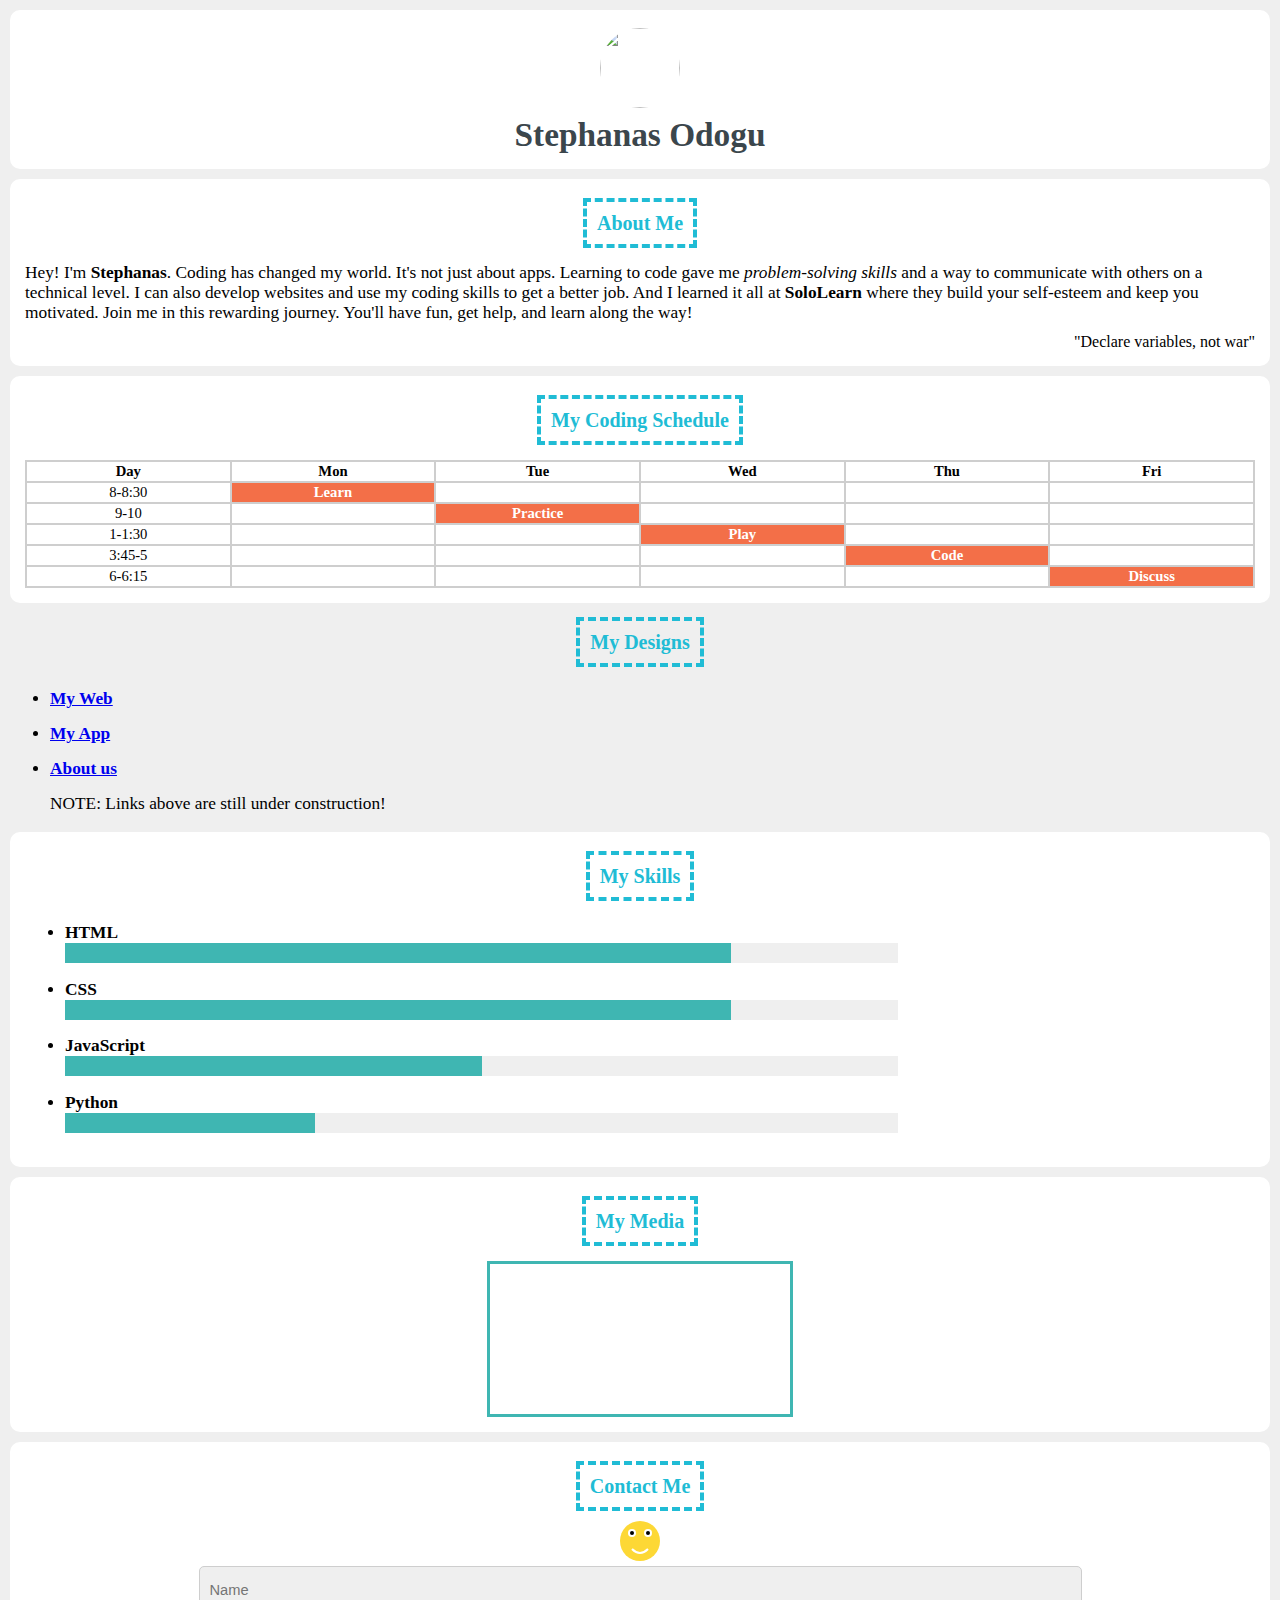
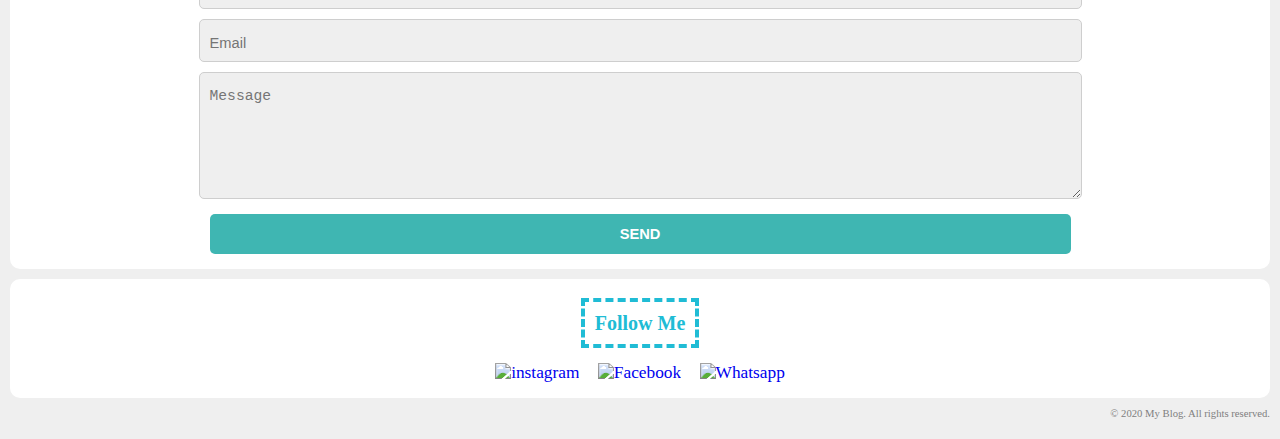
==== index.html @ 6859379a "First modification" ====
<!DOCTYPE html>
<html lang="en">
    <head>
        <title>My Blog</title>
        <link href="indexcss.css" rel="stylesheet">
    </head>
    
    <body>
        <!-- header start -->
        <div id="header" class="section">
            <img alt="" class="img-circle" src="stephanas1.jpg">
            <p>Stephanas Odogu</p>
        </div>
        <!-- header end -->
        
        <!-- About Me section start -->
        <div class="section">
            <h1><span>About Me</span></h1>
            <p>
                Hey! I'm <strong>Stephanas</strong>. Coding has changed my world. It's not just about apps. Learning to code gave me <i>problem-solving skills</i> and a way to communicate with others on a technical level. I can also develop websites and use my coding skills to get a better job. And I learned it all at <strong>SoloLearn</strong> where they build your self-esteem and keep you motivated. Join me in this rewarding journey. You'll have fun, get help, and learn along the way!
            </p>
            <p class="quote">"Declare variables, not war"</p>
        </div>
        <!-- About Me section end -->
        
        <!-- My Schedule section start -->
        <div class="section">
            <h1><span>My Coding Schedule</span></h1>
            <table>
                <tr>
                    <th>Day</th>
                    <th>Mon</th>
                    <th>Tue</th>
                    <th>Wed</th>
                    <th>Thu</th>
                    <th>Fri</th>
                </tr>
                <tr>
                    <td>8-8:30</td>
                    <td class="selected">Learn</td>
                    <td></td>
                    <td></td>
                    <td></td>
                    <td></td>
                </tr>
                <tr>
                    <td>9-10</td>
                    <td></td>
                    <td class="selected">Practice</td>
                    <td></td>
                    <td></td>
                    <td></td>
                </tr>
                <tr>
                    <td>1-1:30</td>
                    <td></td>
                    <td></td>
                    <td class="selected">Play</td>
                    <td></td>
                    <td></td>
                </tr>
                <tr>
                    <td>3:45-5</td>
                    <td></td>
                    <td></td>
                    <td></td>
                    <td class="selected">Code</td>
                    <td></td>
                </tr>
                <tr>
                    <td>6-6:15</td>
                    <td></td>
                    <td></td>
                    <td></td>
                    <td></td>
                    <td class="selected">Discuss</td>
                </tr>
            </table>
        </div>
        <!-- My Schedule section end -->
		<!--My Design section start -->
		<div id="table">
		    <h1><span>My Designs</span></h1>
			<nav>
			  <ul> 
				
				<li><a href="My Web.html">My Web</a></li>
				<li><a href="My App.html">My App </a></li>
				<li><a href="About us.html">About us </a></li>
				<div class="alert alert-info" role="alert">
                       NOTE: Links above are still under construction!
                </div>
				 
			  </ul>
			 </nav>
		</div>
		 <!--My Design section end -->
 
        
        
        <!-- My Skills section start -->
        <div class="section">
            <h1><span>My Skills</span></h1>
            <ul>
                <li>HTML <br />
                    <progress min="0" max="100" value="80"></progress>
                </li>
				<li>CSS  <br />
				    <progress min="0" max="100" value="80"></progress>
				</li>
                <li>JavaScript <br />
                    <progress min="0" max="100" value="50"></progress>
                </li>
                <li>Python <br />
                    <progress min="0" max="100" value="30"></progress>
                </li>
            </ul>
        </div>
        <!-- My Skills section end -->
        
        
         <!-- Media section start -->
        <div class="section">
            <h1><span>My Media</span></h1>
            <iframe height="150" width="300" src="" allowfullscreen frameborder="0"></iframe>
        </div>
        <!-- Media section end -->
        
        <!-- Form section start -->
       <div class="section">
            <h1><span>Contact Me</span></h1>
            
            <svg class="face" height="100" width="100">
                <circle cx="50" cy="50" r="50" fill="#FDD835"/>
                <circle cx="30" cy="30" r="10" fill="#FFFFFF"/>
                <circle cx="70" cy="30" r="10" fill="#FFFFFF"/>
                <circle cx="30" cy="30" r="5" fill="#000000"/>
                <circle cx="70" cy="30" r="5" fill="#000000"/>
                <path d="M 30 70 q 20 20 40 0" stroke="#FFFFFF" stroke-width="5" fill="none" />
            </svg>
                 
            <form>
                <input name="name" placeholder="Name" type="text" required /><br/>
                <input name="email" placeholder="Email" type="email" required /><br/>
                <textarea name="message" placeholder="Message" required ></textarea>
                <input type="submit" value="SEND" class="submit" />
            </form>
        </div>
        <!-- Form section end -->
        
        <!-- Contacts section start -->
        <div class="section" id="contacts">
            <h1><span>Follow Me</span></h1>
            <div>
                <a href="https://www.instagram.com/steveosanebi/" >
                    <img alt="instagram" src="instagram.png" />
                </a>
                <a href="https://www.facebook.com/steven.love.75685">
                    <img alt="Facebook" src="Facebook.jpg"/>
                </a>
                <a href="https://api.whatsapp.com/send?phone=234782805648text=welcome%20to%20my%20whatsapp">
                    <img alt="Whatsapp" src="Whatsapp.jpg" />
                </a>
            </div>
        </div>
        <!-- Contacts section end -->
        
        <div class="copyright">
            &copy; 2020 My Blog. All rights reserved.
        </div>
        
    </body>
</html>
---- indexcss.css ----
html {
    margin: 0;
    padding: 0;
}
body {
    font-family: 'Handlee', cursive;
    font-size: 13pt;
    background-color: #efefef;
    padding: 10px;
    margin: 0;
}
h1 {
    font-size: 15pt;
    color: #20bcd5;
    text-align: center;
    padding: 18px 0 18px 0;
    margin: 0 0 10px 0;
}
h1 span {
    border: 4px dashed #20bcd5;
    padding: 10px;
}
p {
    padding: 0;
    margin: 0;
}
.img-circle {
    border: 3px solid white;
    border-radius: 50%;
}
.section {
    background-color: #fff;
    padding: 15px;
    margin-bottom: 10px;
    border-radius: 10px;
}
#header {
    background-image: url("https://www.sololearn.com/Uploads/header.jpg");
    background-size: cover;
}
#header img {
    display: block;
    width: 80px;
    height: 80px;
    margin: auto;
}
#header p {
    font-size: 25pt;
    color: #3b464c;
    padding-top: 5px;
    margin: 0;
    font-weight: bold;
    text-align: center;
}
.quote {
    font-size: 12pt;
    text-align: right;
    margin-top: 10px;
}
table {
    width: 100%;
    font-size: 11pt;
}
table, th, td {
    border: 2px solid #cecece;
    border-collapse: collapse;
    text-align: center;
    table-layout: fixed;
}
.selected {
    background-color: #f36f48;
    font-weight: bold;
    color: white;
}
li {
    margin-bottom: 15px;
    font-weight: bold;
}
progress {
    width: 70%;
    height: 20px;
    color: #3fb6b2;
    background: #efefef;
}
progress::-webkit-progress-bar {
    background: #efefef;
}
progress::-webkit-progress-value {
    background: #3fb6b2;
} 
progress::-moz-progress-bar {
    color: #3fb6b2;
    background: #efefef;
}
iframe, audio {
    display: block;
    margin: 0 auto;
    border: 3px solid #3fb6b2;
}
hr {
    border: 0;
    height: 1px;
    background: #f36f48;
}
form {
    text-align: center;
    margin-top: 0;
}
.submit {
    background-color: #3fb6b2;
    padding: 12px 45px;
    border-radius: 5px;
    cursor: pointer;
    color: #ffffff;
    border: none;
    outline: none;
    margin: 0;
    font-weight: bold;
}
.submit:hover {
    background-color: #43a09d;
}
textarea {
    height: 100px;
}
input, textarea {
    margin-bottom: 10px;
    font-size: 11pt;
    padding: 15px 10px 10px;
    border: 1px solid #cecece;
    background-color: #efefef;
    color: #787575;
    border-radius: 5px;
    width: 70%;
    outline: none;
}
.face {
    transform: scale(0.4);
    margin: 0 auto;
    display: block;
    margin-top: -35px;
    margin-bottom: -25px;
}
#contacts img {
    height: 50px;
    width: 50px;
    margin-left: 7px;
    margin-right: 7px;
}
#contacts a {
    text-decoration: none;
}
#contacts img:hover {
    opacity: 0.8;
}
#contacts {
    text-align: center;
}
.copyright {
    font-size: 8pt;
    text-align: right;
    padding-bottom: 10px;
    color: grey;
}
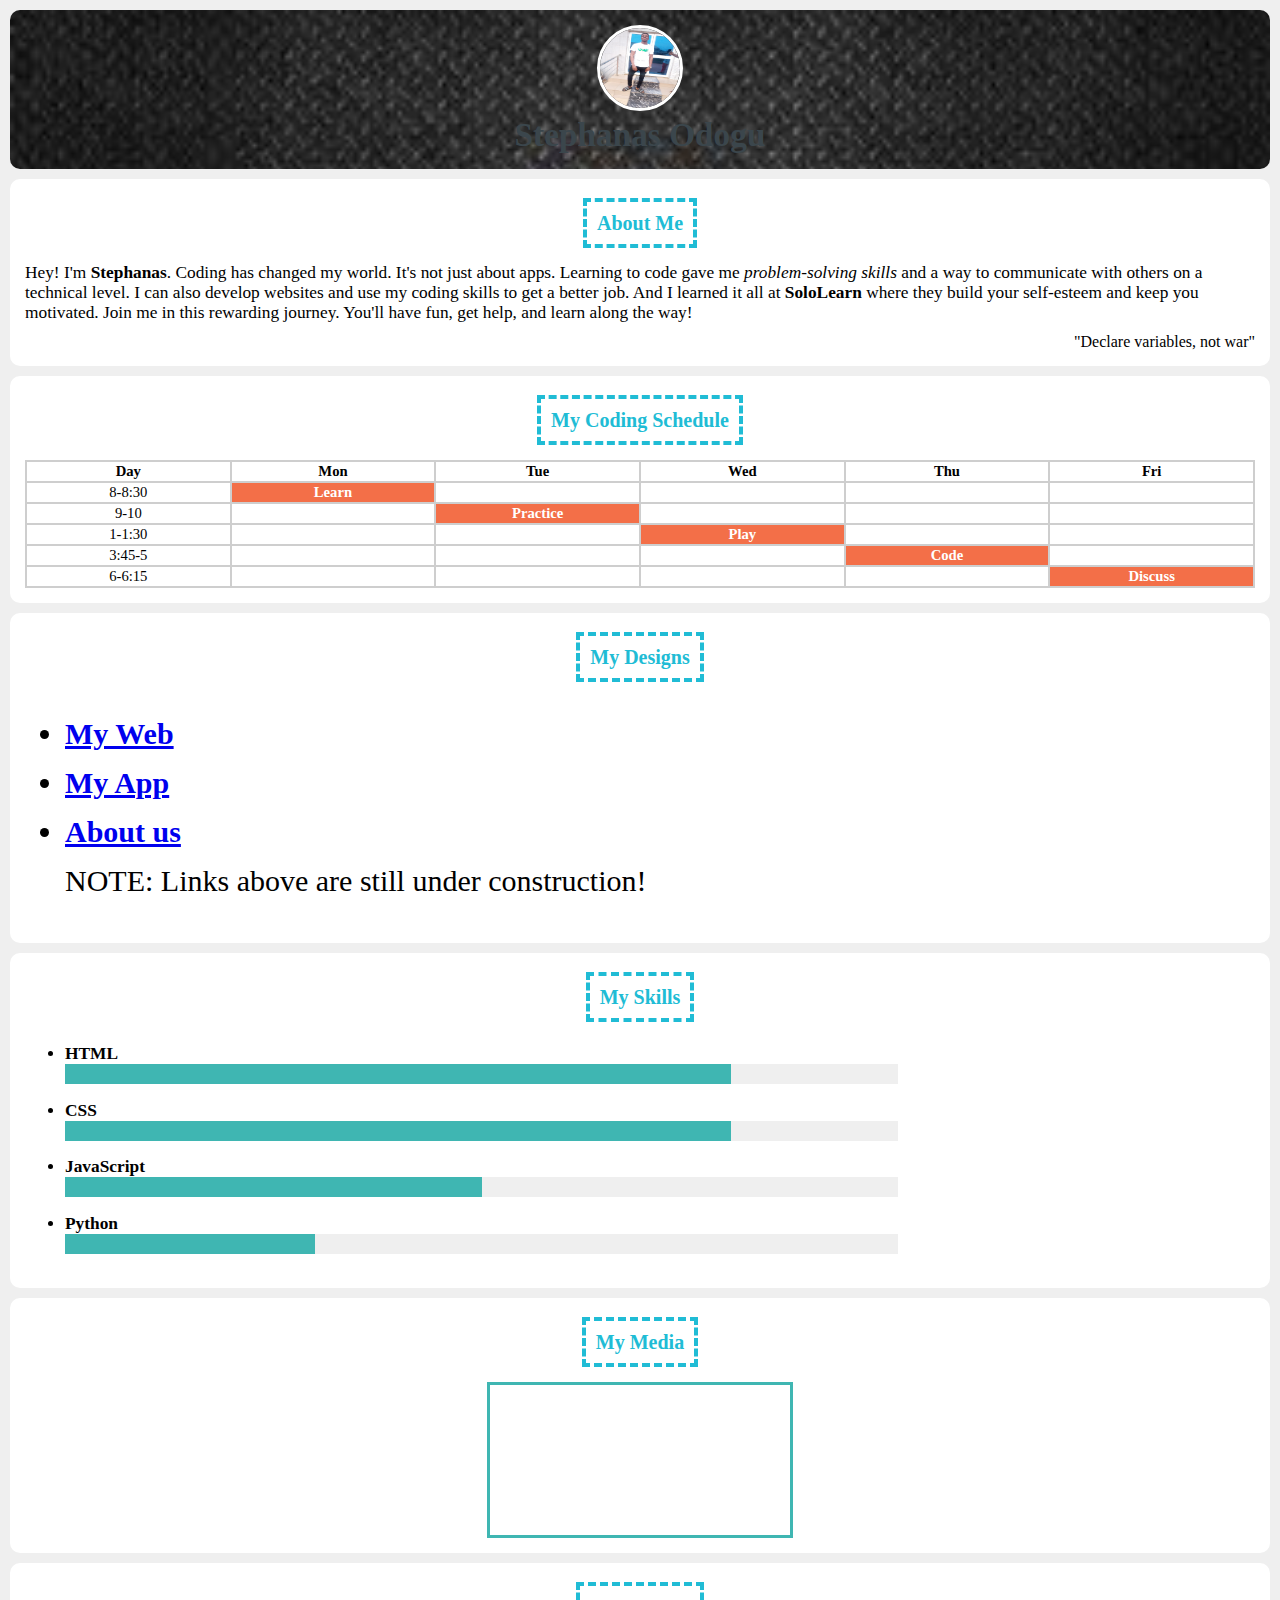
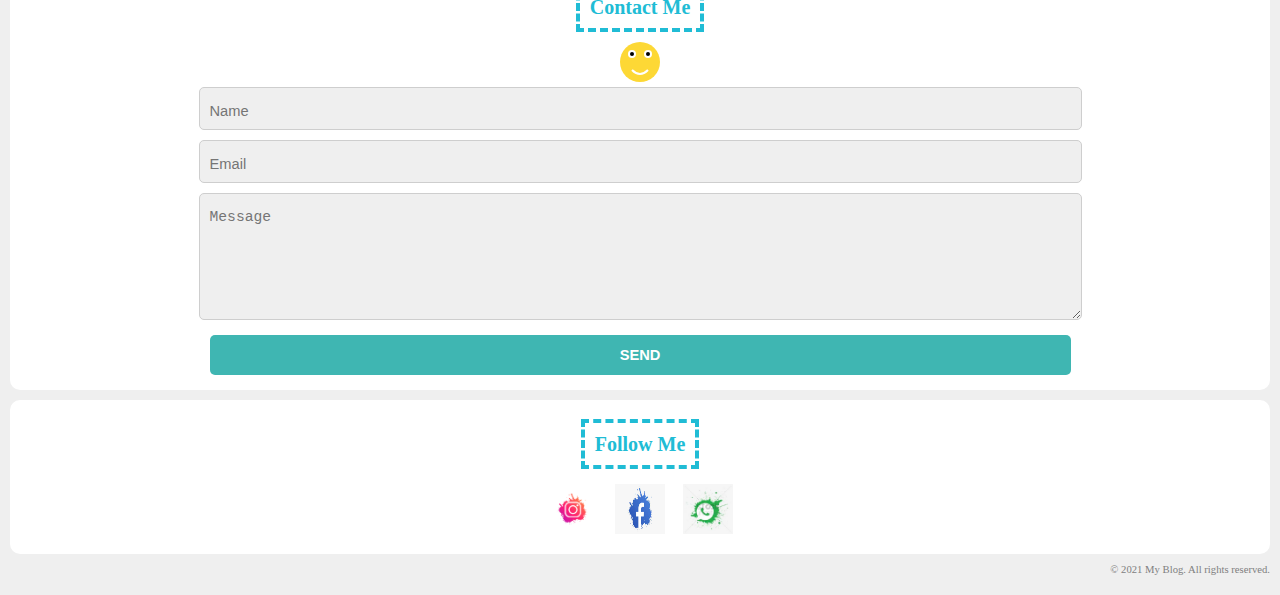
==== commit 6adbd625: "Update index.html" ====
--- a/index.html
+++ b/index.html
@@ -166,7 +166,7 @@
         <!-- Contacts section end -->
         
         <div class="copyright">
-            &copy; 2020 My Blog. All rights reserved.
+            &copy; 2021 My Blog. All rights reserved.
         </div>
         
     </body>
--- a/indexcss.css
+++ b/indexcss.css
@@ -3,6 +3,7 @@
     padding: 0;
 }
 body {
+     background-image: url("All Lang.jpg");
     font-family: 'Handlee', cursive;
     font-size: 13pt;
     background-color: #efefef;
@@ -34,8 +35,25 @@
     margin-bottom: 10px;
     border-radius: 10px;
 }
+#table{ 
+   border-collapse:collapse;
+   background-color: #fff;
+   padding: 15px;
+    margin-bottom: 10px;
+    border-radius: 10px;
+   color: black;
+   font-size:30px;
+   
+
+   
+   
+}
+a:hover{
+	 color:yellow;
+	 background-color: blue;
+}
 #header {
-    background-image: url("https://www.sololearn.com/Uploads/header.jpg");
+    background-image: url("python.jpg");
     background-size: cover;
 }
 #header img {
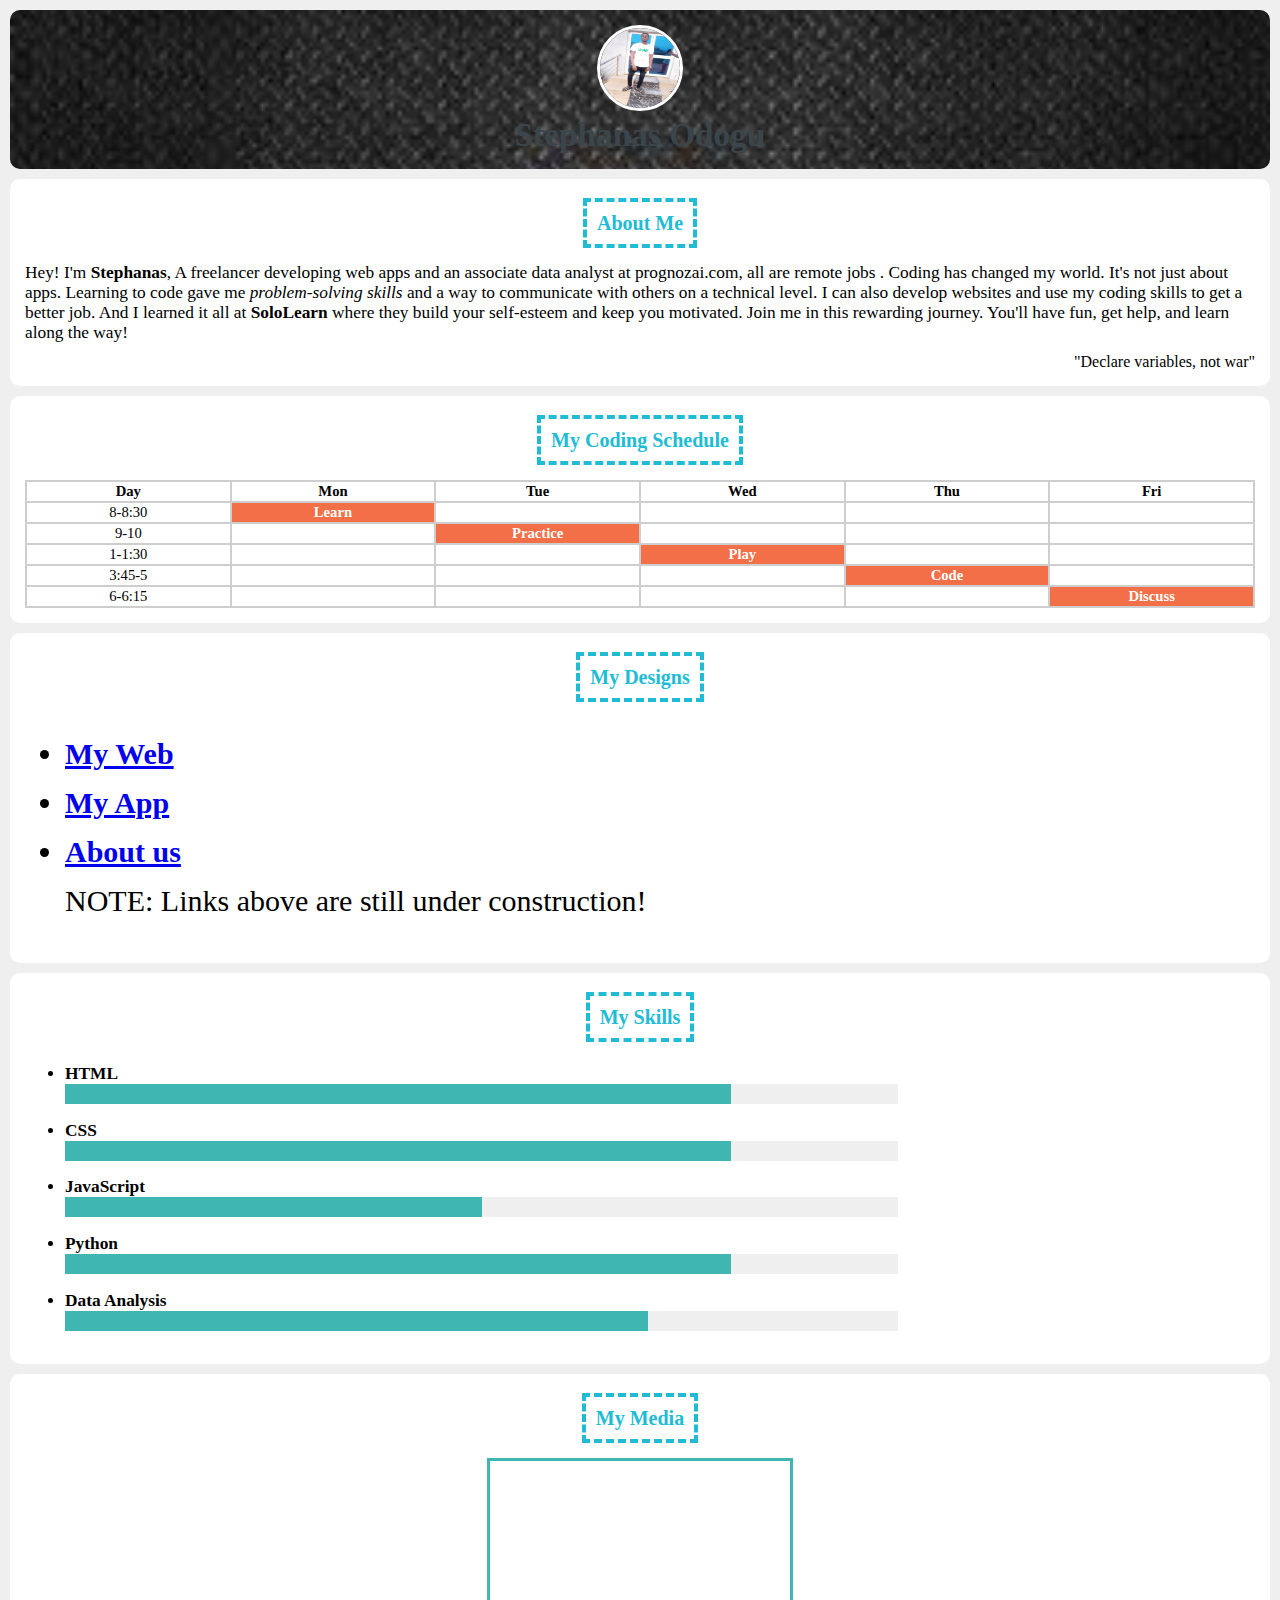
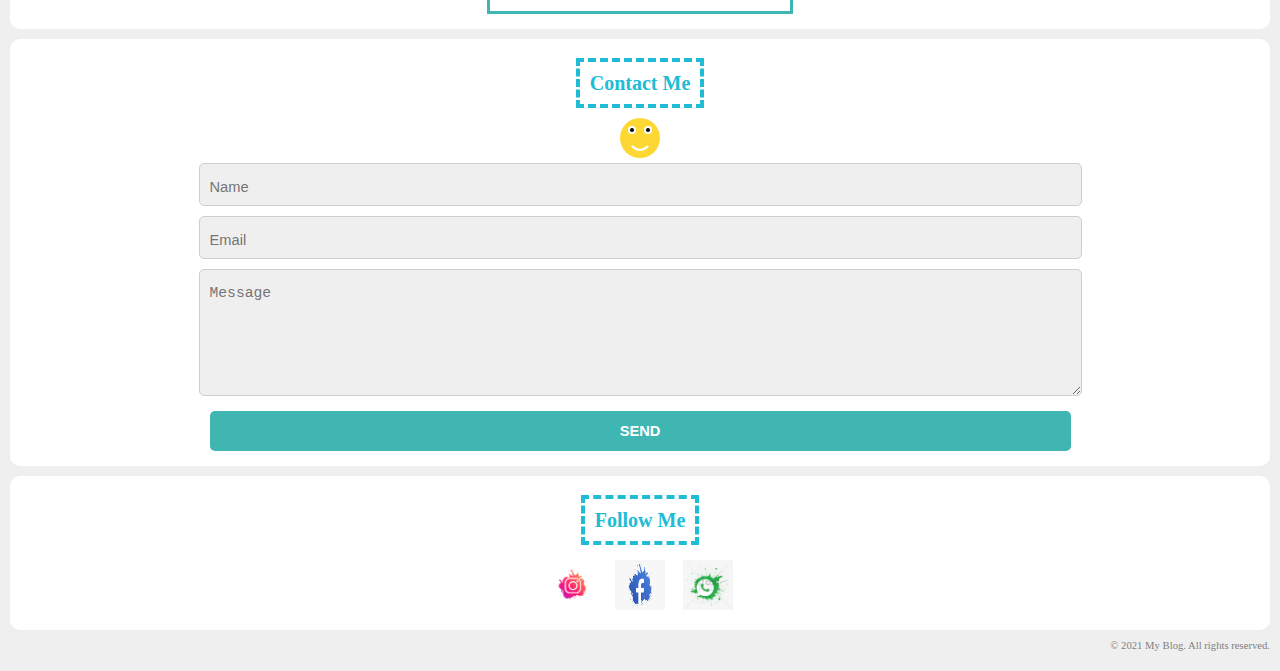
==== commit 348cd676: "Update index.html" ====
--- a/index.html
+++ b/index.html
@@ -17,7 +17,7 @@
         <div class="section">
             <h1><span>About Me</span></h1>
             <p>
-                Hey! I'm <strong>Stephanas</strong>. Coding has changed my world. It's not just about apps. Learning to code gave me <i>problem-solving skills</i> and a way to communicate with others on a technical level. I can also develop websites and use my coding skills to get a better job. And I learned it all at <strong>SoloLearn</strong> where they build your self-esteem and keep you motivated. Join me in this rewarding journey. You'll have fun, get help, and learn along the way!
+                Hey! I'm <strong>Stephanas</strong>, A freelancer developing web apps and an associate data analyst at prognozai.com, all are remote jobs . Coding has changed my world. It's not just about apps. Learning to code gave me <i>problem-solving skills</i> and a way to communicate with others on a technical level. I can also develop websites and use my coding skills to get a better job. And I learned it all at <strong>SoloLearn</strong> where they build your self-esteem and keep you motivated. Join me in this rewarding journey. You'll have fun, get help, and learn along the way!
             </p>
             <p class="quote">"Declare variables, not war"</p>
         </div>
@@ -84,7 +84,7 @@
 			<nav>
 			  <ul> 
 				
-				<li><a href="My Web.html">My Web</a></li>
+				<li><a href="myweb.html">My Web</a></li>
 				<li><a href="My App.html">My App </a></li>
 				<li><a href="About us.html">About us </a></li>
 				<div class="alert alert-info" role="alert">
@@ -105,14 +105,17 @@
                 <li>HTML <br />
                     <progress min="0" max="100" value="80"></progress>
                 </li>
-				<li>CSS  <br />
-				    <progress min="0" max="100" value="80"></progress>
-				</li>
+		 <li>CSS  <br />
+		   <progress min="0" max="100" value="80"></progress>
+		</li>
                 <li>JavaScript <br />
                     <progress min="0" max="100" value="50"></progress>
                 </li>
                 <li>Python <br />
-                    <progress min="0" max="100" value="30"></progress>
+                    <progress min="0" max="100" value="80"></progress>
+                </li>
+		<li>Data Analysis <br />
+                    <progress min="0" max="100" value="70"></progress>
                 </li>
             </ul>
         </div>
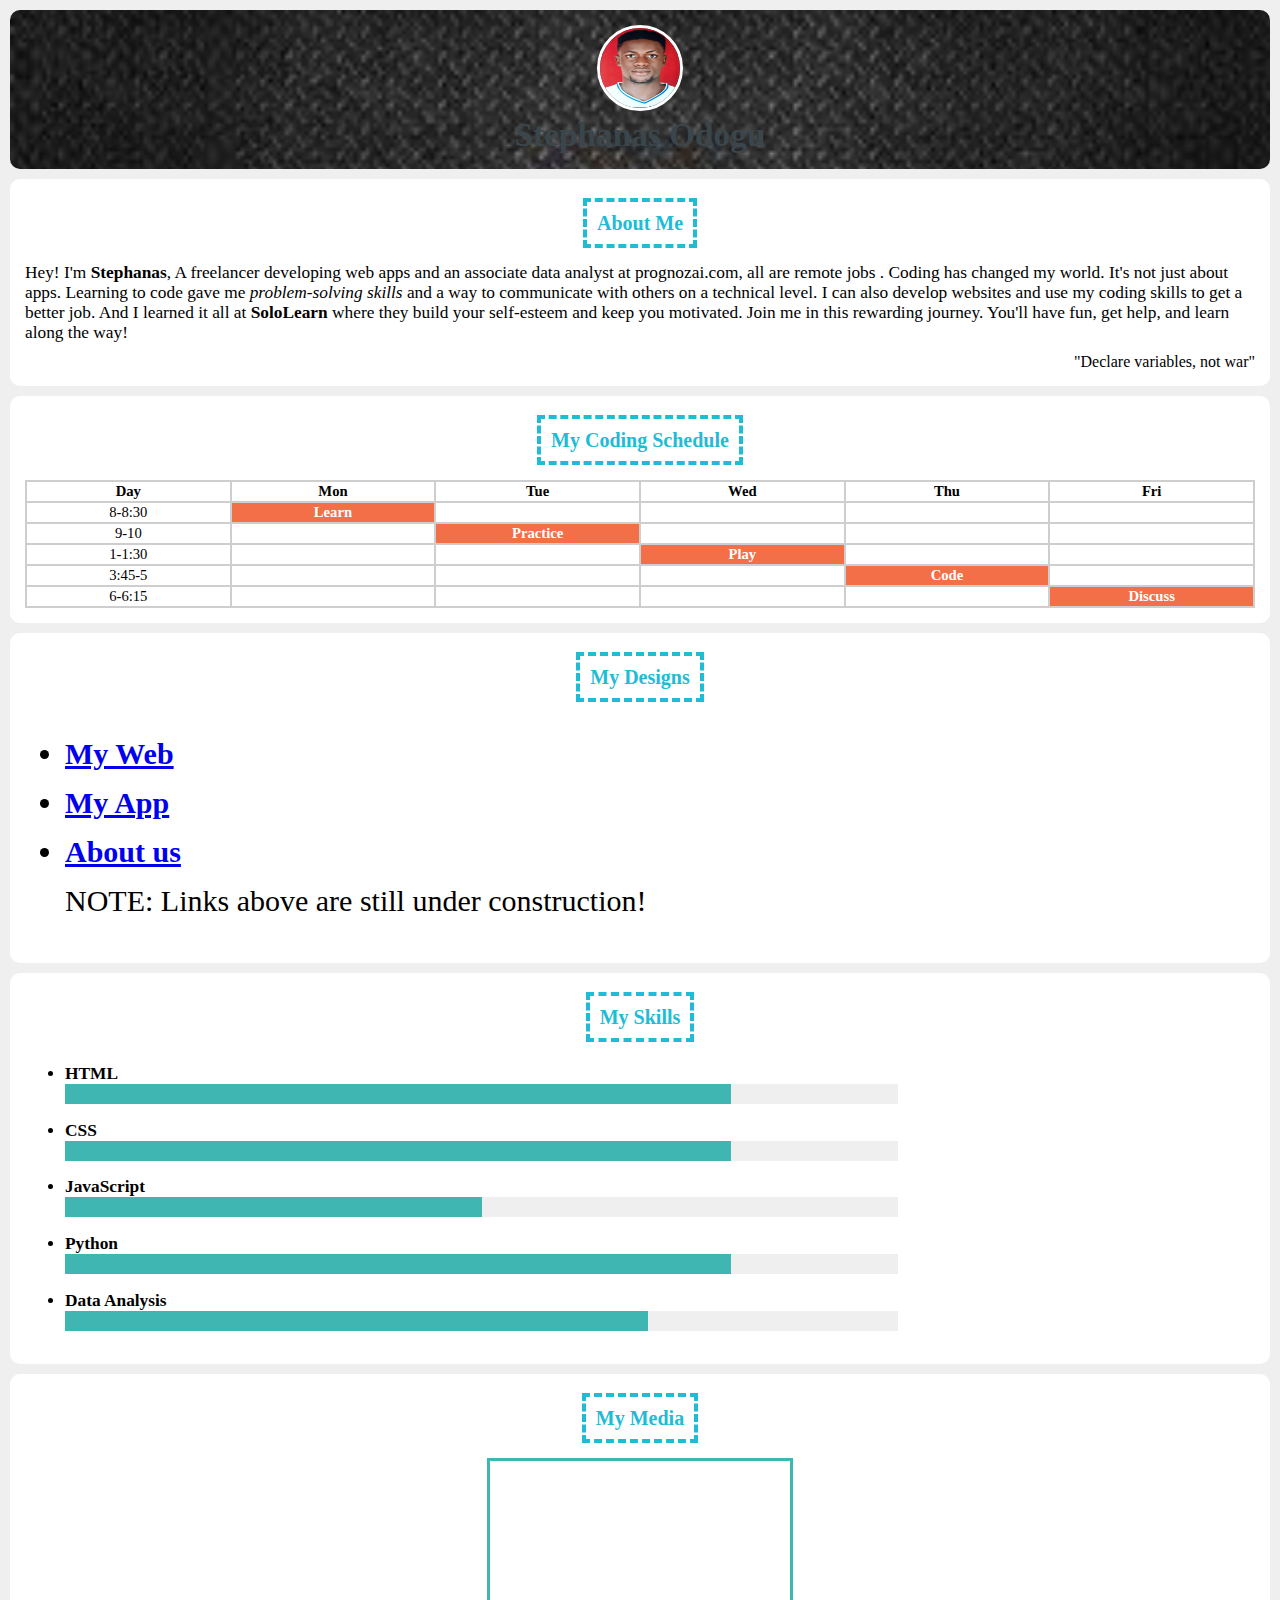
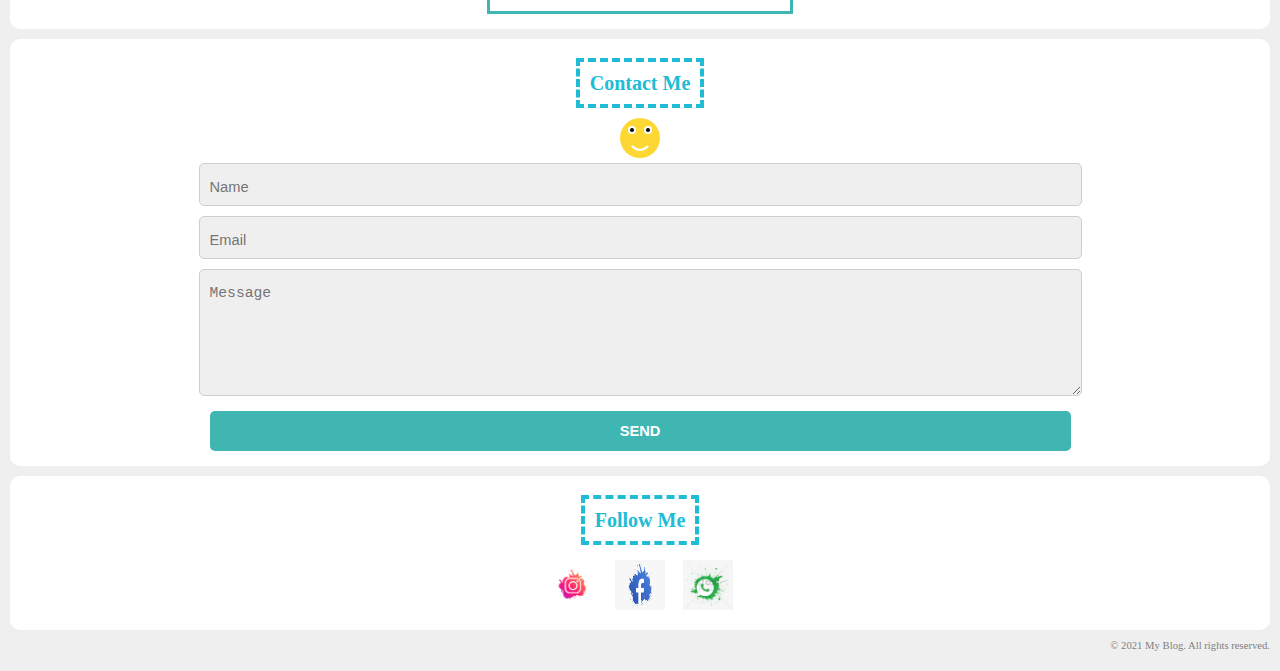
==== commit 6b1342f4: "Update index.html" ====
--- a/index.html
+++ b/index.html
@@ -8,7 +8,7 @@
     <body>
         <!-- header start -->
         <div id="header" class="section">
-            <img alt="" class="img-circle" src="stephanas1.jpg">
+            <img alt="" class="img-circle" src="Stephanas_Odogu_Associate.jpg">
             <p>Stephanas Odogu</p>
         </div>
         <!-- header end -->
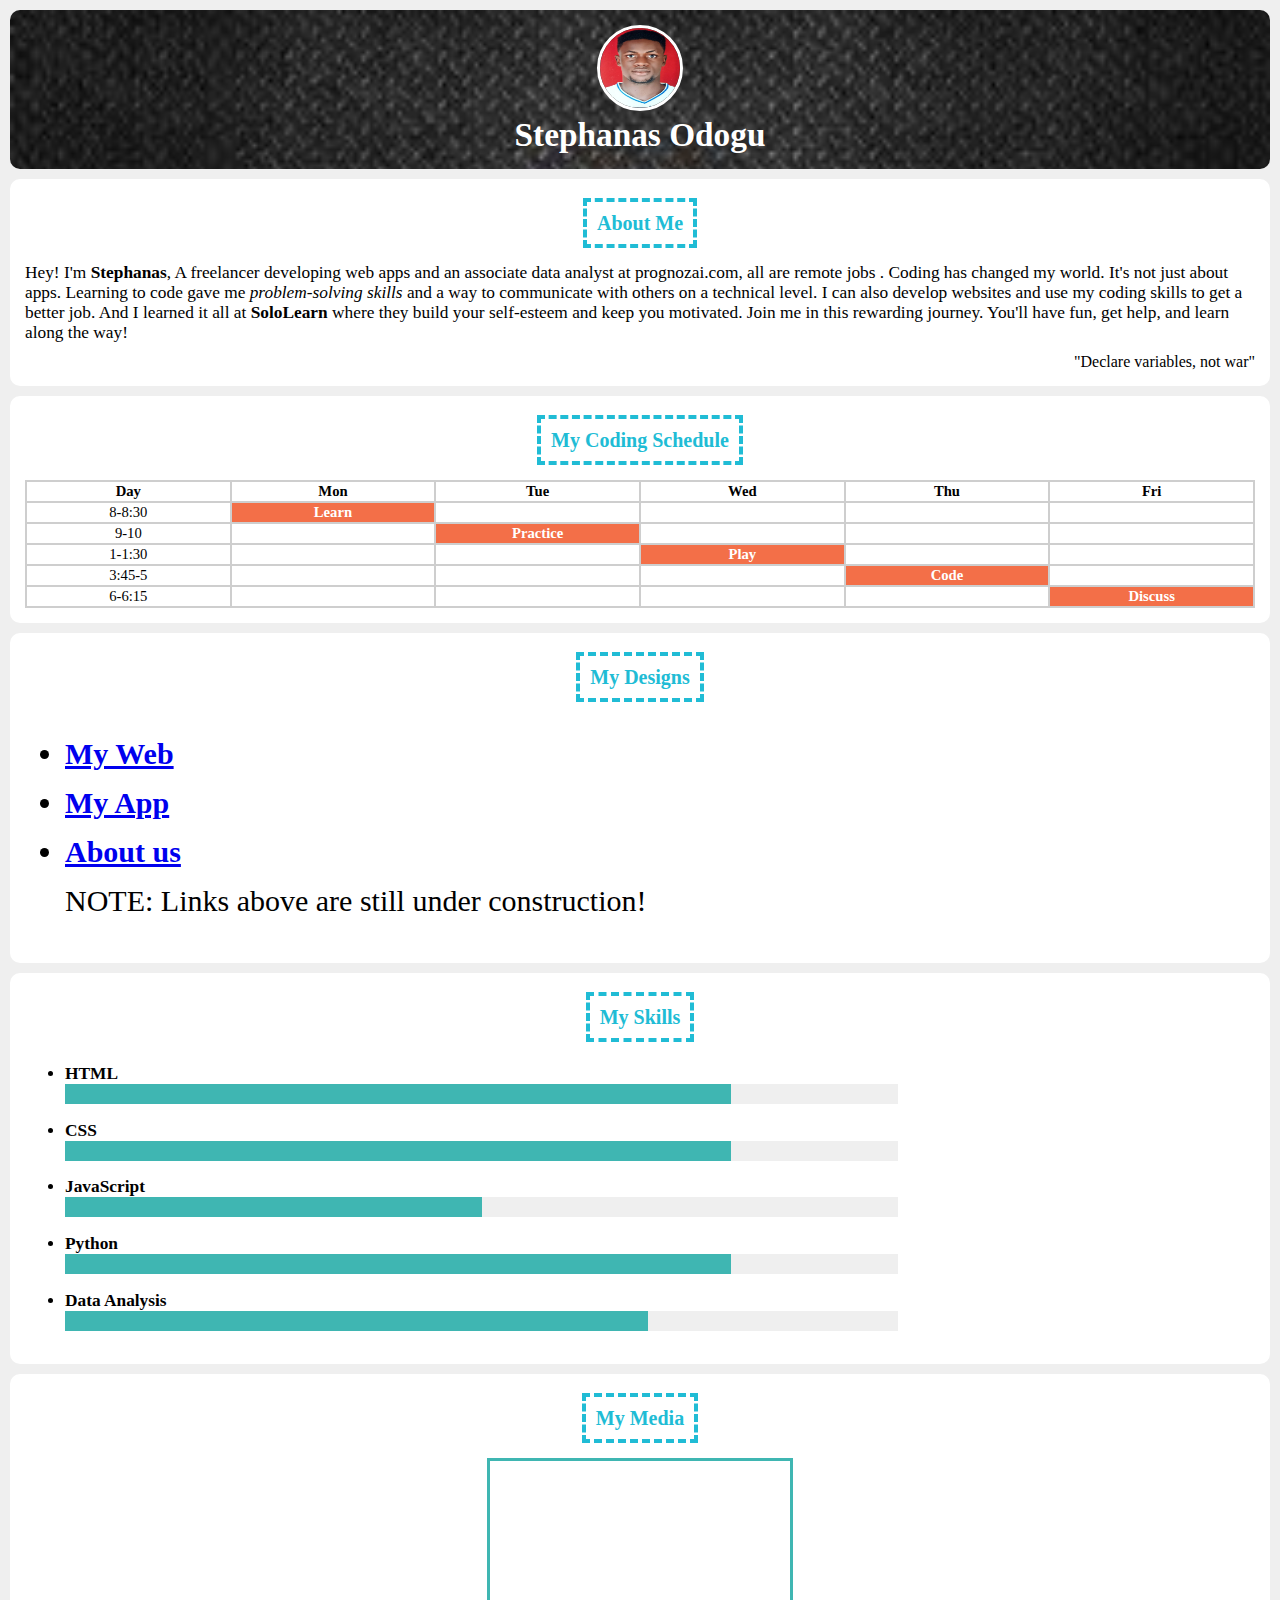
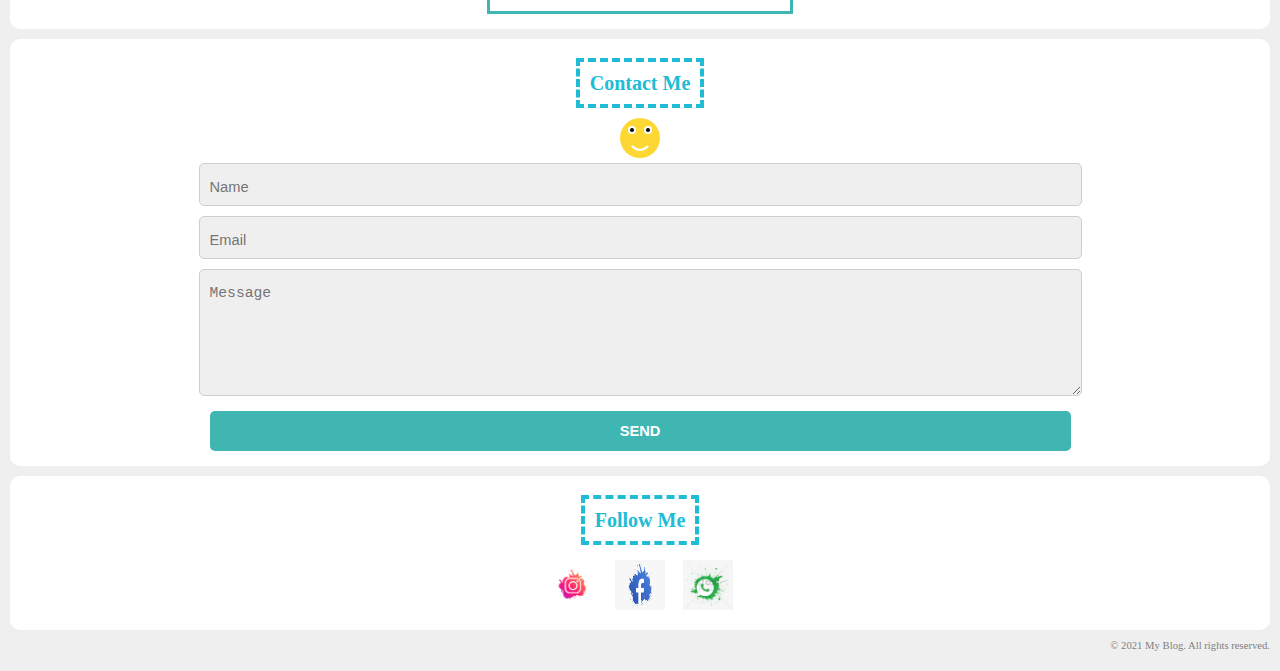
==== commit 264294cb: "Update index.html" ====
--- a/index.html
+++ b/index.html
@@ -9,7 +9,7 @@
         <!-- header start -->
         <div id="header" class="section">
             <img alt="" class="img-circle" src="Stephanas_Odogu_Associate.jpg">
-            <p>Stephanas Odogu</p>
+            <p style="color :white;">Stephanas Odogu</p>
         </div>
         <!-- header end -->
         
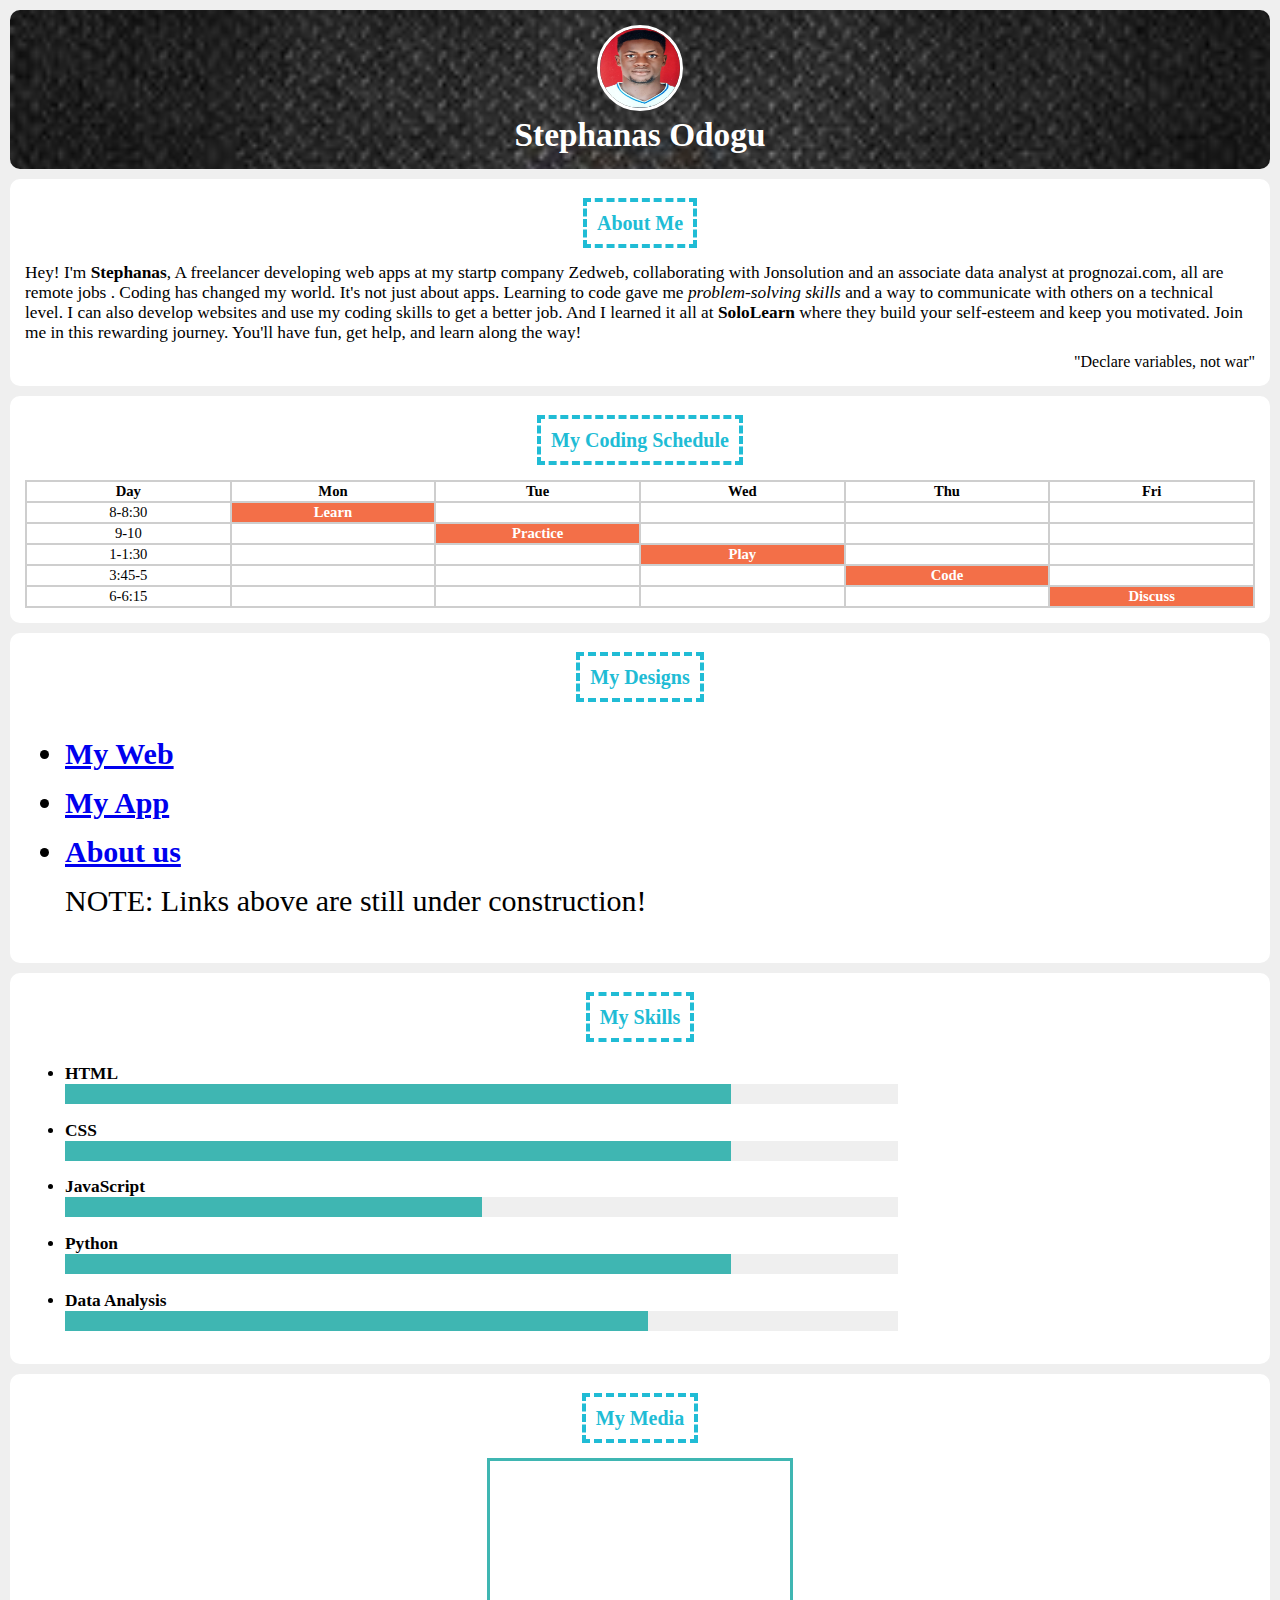
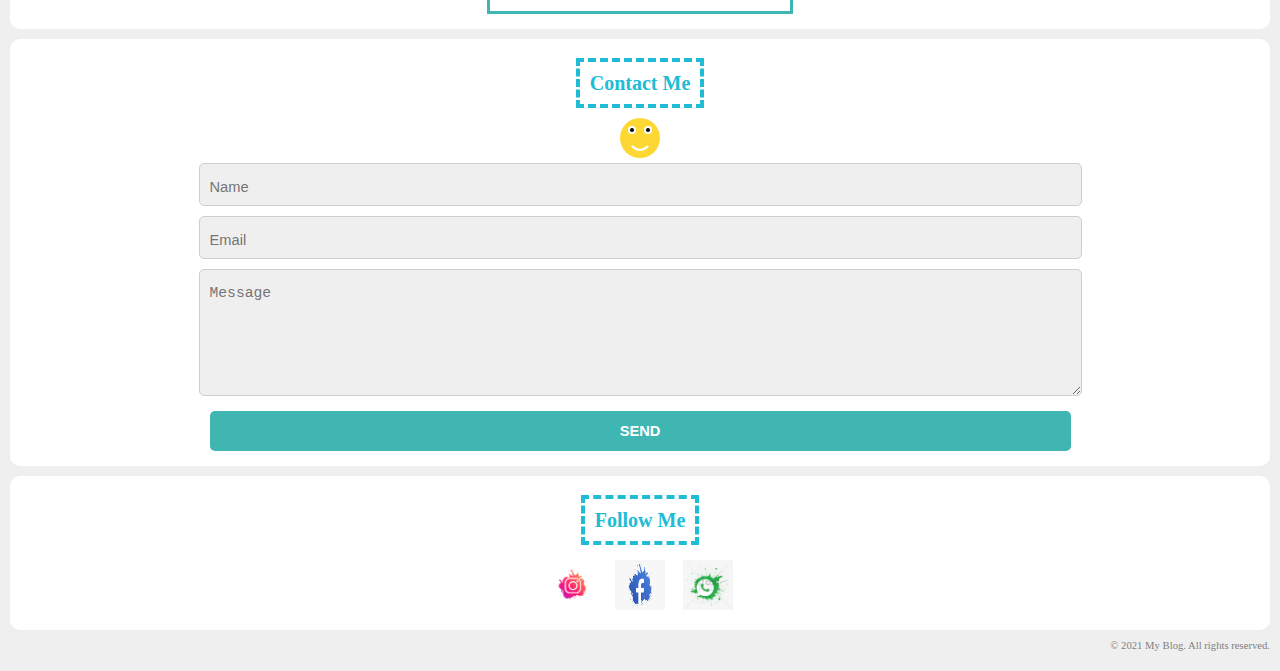
==== commit 782d6b44: "Update index.html" ====
--- a/index.html
+++ b/index.html
@@ -17,7 +17,7 @@
         <div class="section">
             <h1><span>About Me</span></h1>
             <p>
-                Hey! I'm <strong>Stephanas</strong>, A freelancer developing web apps and an associate data analyst at prognozai.com, all are remote jobs . Coding has changed my world. It's not just about apps. Learning to code gave me <i>problem-solving skills</i> and a way to communicate with others on a technical level. I can also develop websites and use my coding skills to get a better job. And I learned it all at <strong>SoloLearn</strong> where they build your self-esteem and keep you motivated. Join me in this rewarding journey. You'll have fun, get help, and learn along the way!
+                Hey! I'm <strong>Stephanas</strong>, A freelancer developing web apps at my startp company Zedweb, collaborating with Jonsolution  and an associate data analyst at prognozai.com, all are remote jobs . Coding has changed my world. It's not just about apps. Learning to code gave me <i>problem-solving skills</i> and a way to communicate with others on a technical level. I can also develop websites and use my coding skills to get a better job. And I learned it all at <strong>SoloLearn</strong> where they build your self-esteem and keep you motivated. Join me in this rewarding journey. You'll have fun, get help, and learn along the way!
             </p>
             <p class="quote">"Declare variables, not war"</p>
         </div>
